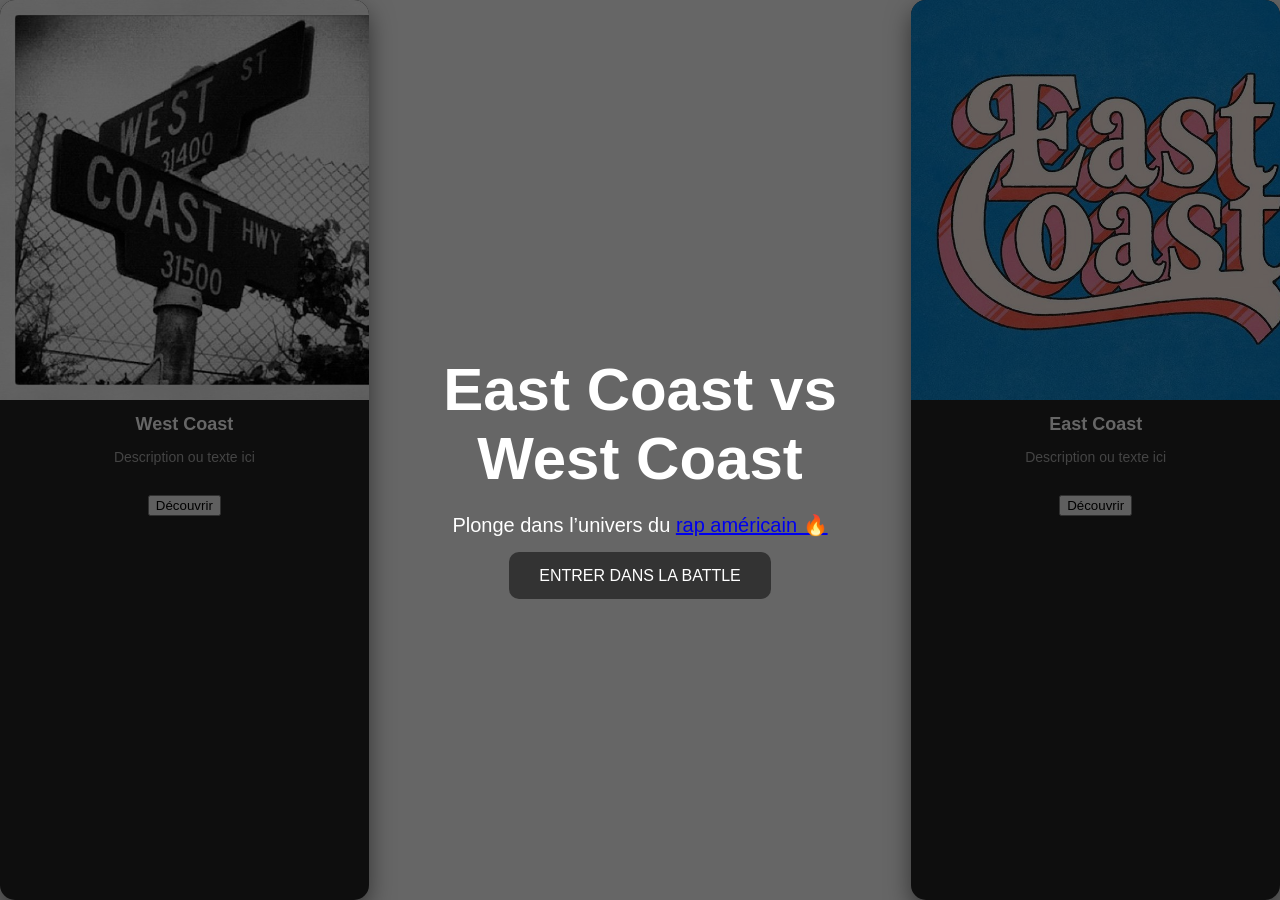
==== index.html @ 99f68077 "Update index.html" ====
<!DOCTYPE html>
<html lang="fr">
<head>
  <meta charset="UTF-8">
  <title>East vs West</title>

  <!-- CSS intégré -->
  <style>
    /* GLOBAL */
    body {
      margin: 0;
      font-family: Arial, sans-serif;
      height: 100vh;
      display: flex;
      justify-content: center;
      align-items: center;
      background: url('media/background.jpg') center/cover no-repeat;
      color: white;
      position: relative;
    }

    /* CARTES */
    .card {
      background: #222;
      border-radius: 15px;
      box-shadow: 0 10px 25px rgba(0,0,0,0.5);
      overflow: hidden;
      width: 500px;
      height: 900px;
      text-align: center;
      cursor: pointer;
      transition: transform 0.3s;
    }

    .card:hover {
      transform: scale(1.05);
    }

    .card img {
      height: 400px;
      object-fit: cover;
    }

    .card-content {
      padding: 10px;
    }

    .card-content h2 {
      margin: 0;
      font-size: 18px;
    }

    .card-content p {
      font-size: 14px;
      color: #aaa;
    }

    /* CARTE CENTRALE */
    .main-card {
      width: 400px;
      background: #333;
    }

    .main-card img {
      height: 250px;
    }

    .main-card button {
      margin-top: 10px;
      padding: 10px 15px;
      border: none;
      background: black;
      color: white;
      border-radius: 5px;
      cursor: pointer;
      transition: 0.3s;
    }

    .main-card button:hover {
      background: lime;
      color: black;
    }

    /* OVERLAY sombre pour contraste */
    .overlay {
      position: absolute;
      width: 100%;
      height: 100%;
      background: rgba(0,0,0,0.6);
      top: 0;
      left: 0;
      z-index: 1;
    }

    .home-container {
      position: relative;
      z-index: 2;
      text-align: center;
    }

    h1 {
      font-size: 60px;
      margin-bottom: 20px;
      animation: glow 2s infinite alternate;
    }

    @keyframes glow {
      from { text-shadow: 0 0 10px red; }
      to { text-shadow: 0 0 20px lime; }
    }

    p {
      font-size: 20px;
      margin-bottom: 30px;
    }

    .btn {
      padding: 15px 30px;
      background: #333;
      color: white;
      text-decoration: none;
      border-radius: 10px;
      transition: 0.3s;
    }

    .btn:hover {
      background: lime;
      transform: scale(1.05);
    }

    /* RESPONSIVE */
    @media (max-width: 600px) {
      h1 {
        font-size: 40px;
      }
      p {
        font-size: 16px;
      }
      .btn {
        padding: 12px 20px;
      }
    }
  </style>
</head>

<body>

  <div class="overlay"></div>

  
  <!-- Carte gauche (West Coast) -->
  <div class="card">
    <img src="media/west.jfif" alt="West">
    <div class="card-content">
      <h2>West Coast</h2>
      <p>Description ou texte ici</p>
      <button> Découvrir </button>
    </div>
  </div>

  <div class="home-container">
    <h1>East Coast vs West Coast</h1>
    <p>Plonge dans l’univers du
       <a href=https://www.canva.com/design/DAHEvSX1VmU/fgSewWGHgb8Rw53tkpt_8g/view?embed>
         rap américain 🔥
       </a>
    </p>
    <a href="about.html" class="btn">ENTRER DANS LA BATTLE</a>
  </div>

    <!-- Carte droite (East Coast) -->
  <div class="card">
    <img src="media/east.jfif" alt="East">
    <div class="card-content">
      <h2>East Coast</h2>
      <p>Description ou texte ici</p>
      <button> Découvrir </button>
    </div>
  </div>
  
</body>
</html>
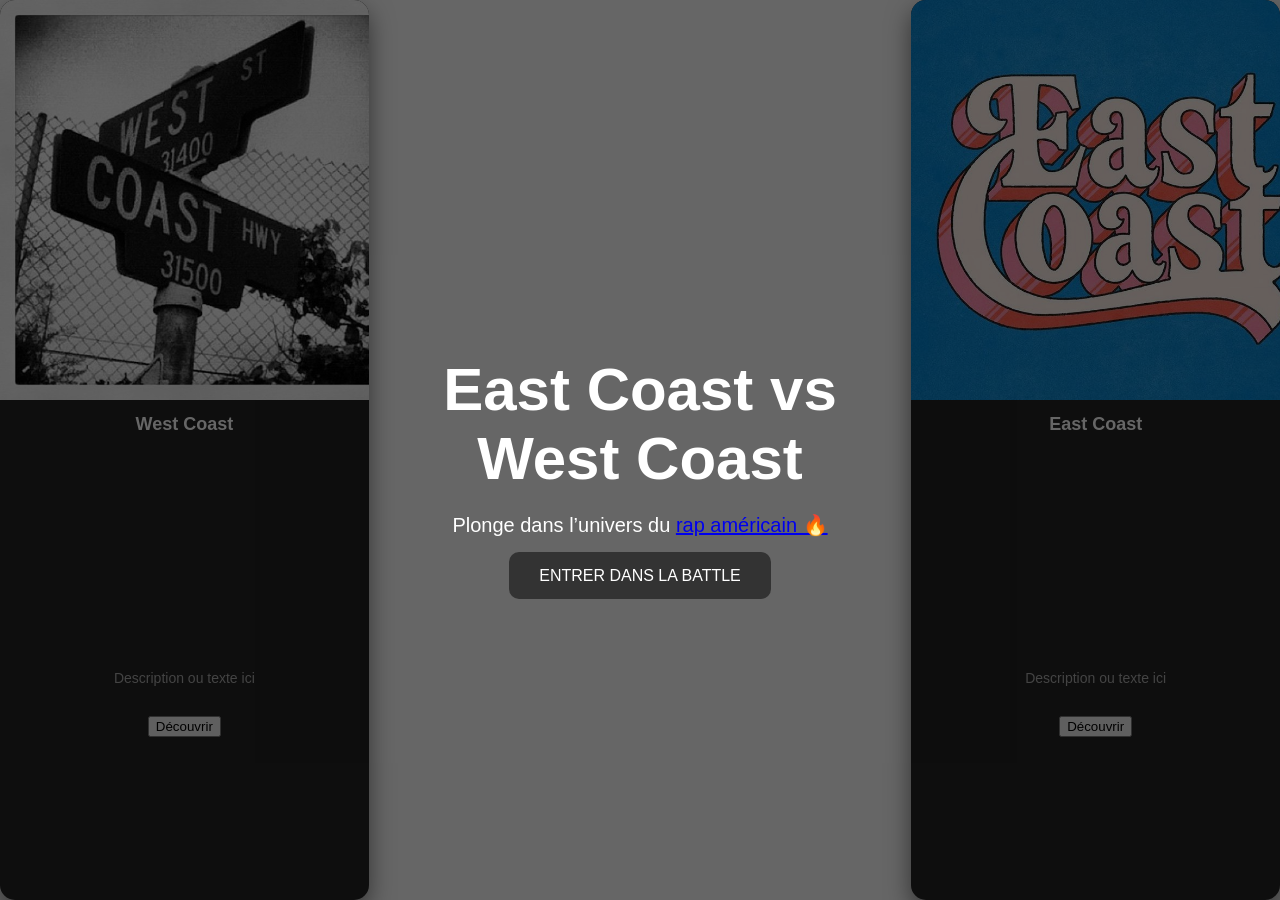
==== commit b1dbb26e: "Update index.html" ====
--- a/index.html
+++ b/index.html
@@ -19,6 +19,21 @@
       position: relative;
     }
 
+    .video-container {
+      position: relative;
+      padding-bottom: 56.25%; /* ratio 16:9 */
+      padding-top: 25px;
+      height: 0;
+    }
+
+    .video-container iframe {
+      position: absolute;
+      top: 0;
+      left: 0;
+      width: 100%;
+      height: 100%;
+    }
+
     /* CARTES */
     .card {
       background: #222;
@@ -153,6 +168,15 @@
     <img src="media/west.jfif" alt="West">
     <div class="card-content">
       <h2>West Coast</h2>
+      <div class="video-container">
+  <iframe width="560" height="315" 
+          src="https://www.youtube.com/embed/dQw4w9WgXcQ" 
+          title="YouTube video player" 
+          frameborder="0" 
+          allow="accelerometer; autoplay; clipboard-write; encrypted-media; gyroscope; picture-in-picture" 
+          allowfullscreen>
+  </iframe>
+</div>
       <p>Description ou texte ici</p>
       <button> Découvrir </button>
     </div>
@@ -173,6 +197,15 @@
     <img src="media/east.jfif" alt="East">
     <div class="card-content">
       <h2>East Coast</h2>
+      <div class="video-container">
+  <iframe width="560" height="315" 
+          src="https://www.youtube.com/embed/dQw4w9WgXcQ" 
+          title="YouTube video player" 
+          frameborder="0" 
+          allow="accelerometer; autoplay; clipboard-write; encrypted-media; gyroscope; picture-in-picture" 
+          allowfullscreen>
+  </iframe>
+</div>
       <p>Description ou texte ici</p>
       <button> Découvrir </button>
     </div>
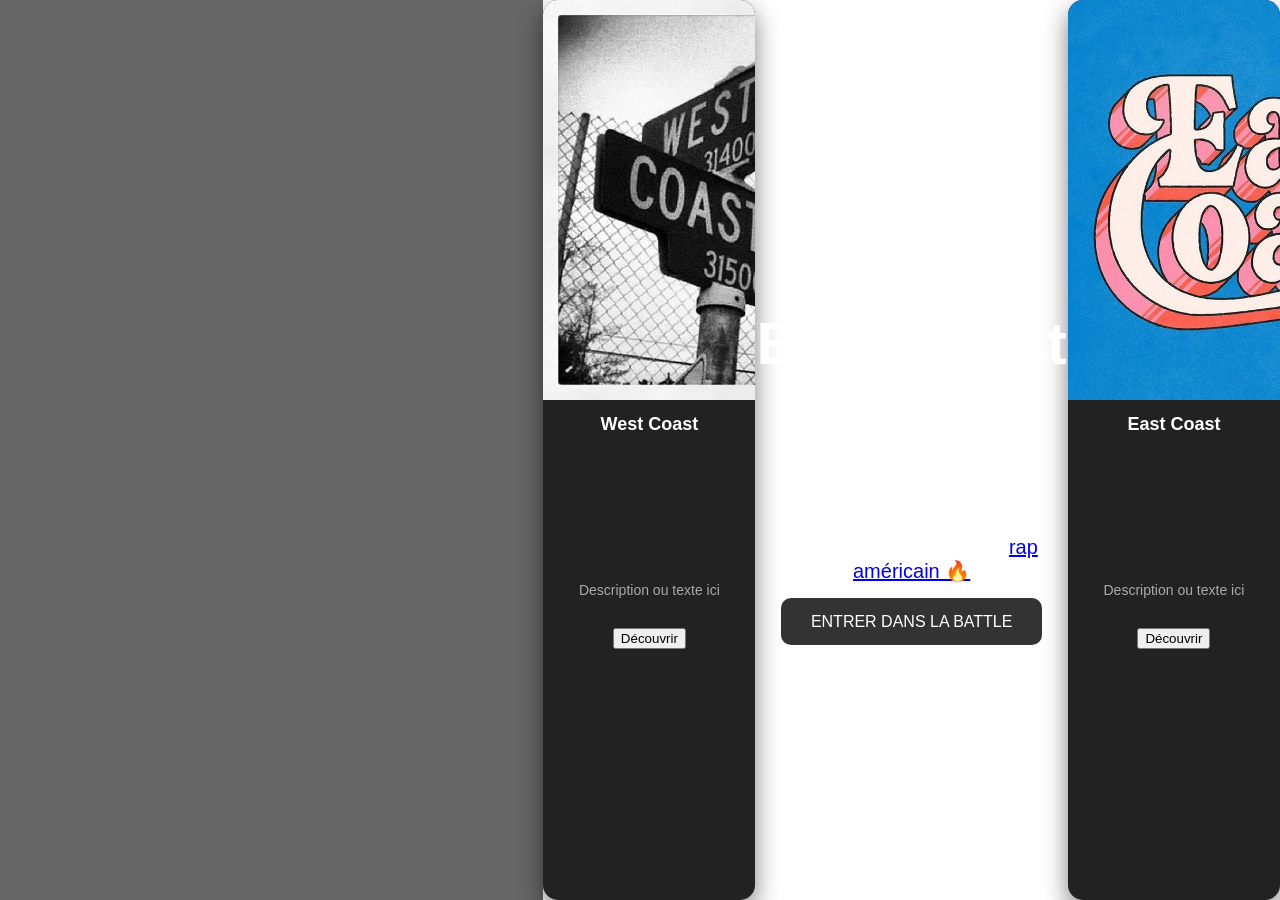
==== commit f6fbd215: "Update index.html" ====
--- a/index.html
+++ b/index.html
@@ -98,7 +98,6 @@
 
     /* OVERLAY sombre pour contraste */
     .overlay {
-      position: absolute;
       width: 100%;
       height: 100%;
       background: rgba(0,0,0,0.6);
@@ -170,7 +169,7 @@
       <h2>West Coast</h2>
       <div class="video-container">
   <iframe width="560" height="315" 
-          src="https://www.youtube.com/embed/dQw4w9WgXcQ" 
+          src="https://www.youtube.com/embed/-7WRgLNNEO0" 
           title="YouTube video player" 
           frameborder="0" 
           allow="accelerometer; autoplay; clipboard-write; encrypted-media; gyroscope; picture-in-picture" 
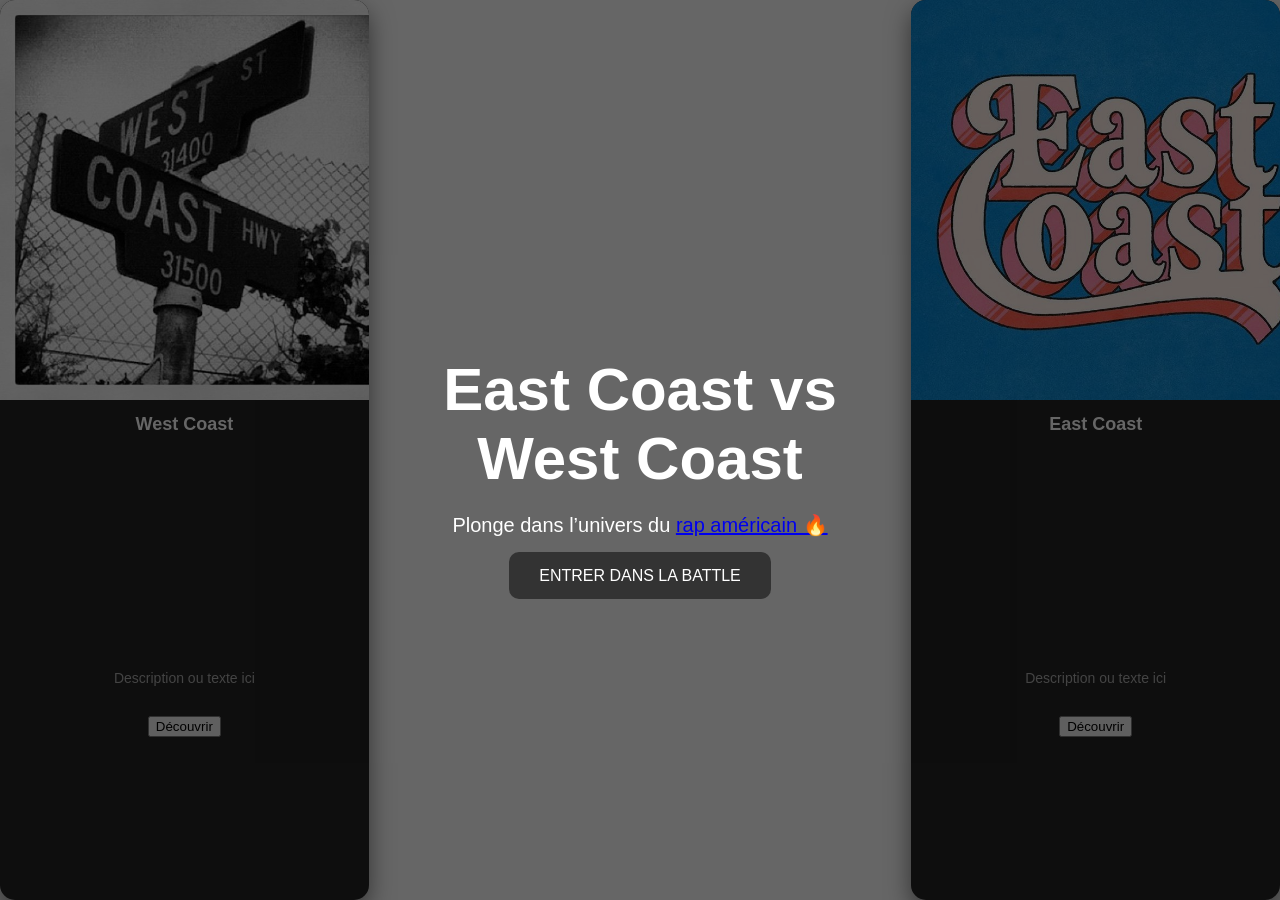
==== commit 99ee0ebb: "Update index.html" ====
--- a/index.html
+++ b/index.html
@@ -98,6 +98,7 @@
 
     /* OVERLAY sombre pour contraste */
     .overlay {
+      position: absolute;
       width: 100%;
       height: 100%;
       background: rgba(0,0,0,0.6);
@@ -198,7 +199,7 @@
       <h2>East Coast</h2>
       <div class="video-container">
   <iframe width="560" height="315" 
-          src="https://www.youtube.com/embed/dQw4w9WgXcQ" 
+          src="https://www.youtube.com/embed/eDB-c-NFNJE" 
           title="YouTube video player" 
           frameborder="0" 
           allow="accelerometer; autoplay; clipboard-write; encrypted-media; gyroscope; picture-in-picture" 
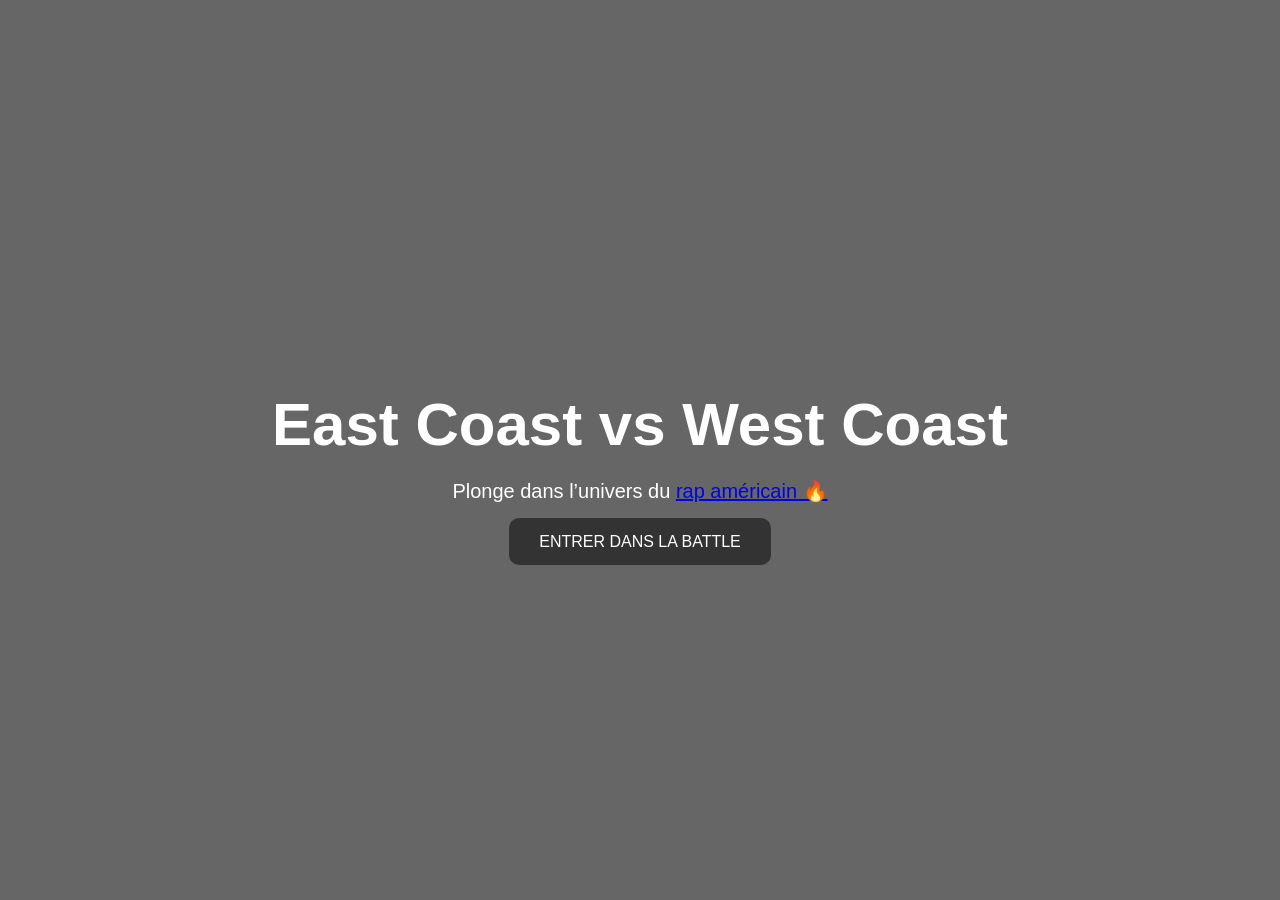
==== commit 7c6c8f53: "Update index.html" ====
--- a/index.html
+++ b/index.html
@@ -32,68 +32,6 @@
       left: 0;
       width: 100%;
       height: 100%;
-    }
-
-    /* CARTES */
-    .card {
-      background: #222;
-      border-radius: 15px;
-      box-shadow: 0 10px 25px rgba(0,0,0,0.5);
-      overflow: hidden;
-      width: 500px;
-      height: 900px;
-      text-align: center;
-      cursor: pointer;
-      transition: transform 0.3s;
-    }
-
-    .card:hover {
-      transform: scale(1.05);
-    }
-
-    .card img {
-      height: 400px;
-      object-fit: cover;
-    }
-
-    .card-content {
-      padding: 10px;
-    }
-
-    .card-content h2 {
-      margin: 0;
-      font-size: 18px;
-    }
-
-    .card-content p {
-      font-size: 14px;
-      color: #aaa;
-    }
-
-    /* CARTE CENTRALE */
-    .main-card {
-      width: 400px;
-      background: #333;
-    }
-
-    .main-card img {
-      height: 250px;
-    }
-
-    .main-card button {
-      margin-top: 10px;
-      padding: 10px 15px;
-      border: none;
-      background: black;
-      color: white;
-      border-radius: 5px;
-      cursor: pointer;
-      transition: 0.3s;
-    }
-
-    .main-card button:hover {
-      background: lime;
-      color: black;
     }
 
     /* OVERLAY sombre pour contraste */
@@ -162,26 +100,6 @@
 
   <div class="overlay"></div>
 
-  
-  <!-- Carte gauche (West Coast) -->
-  <div class="card">
-    <img src="media/west.jfif" alt="West">
-    <div class="card-content">
-      <h2>West Coast</h2>
-      <div class="video-container">
-  <iframe width="560" height="315" 
-          src="https://www.youtube.com/embed/-7WRgLNNEO0" 
-          title="YouTube video player" 
-          frameborder="0" 
-          allow="accelerometer; autoplay; clipboard-write; encrypted-media; gyroscope; picture-in-picture" 
-          allowfullscreen>
-  </iframe>
-</div>
-      <p>Description ou texte ici</p>
-      <button> Découvrir </button>
-    </div>
-  </div>
-
   <div class="home-container">
     <h1>East Coast vs West Coast</h1>
     <p>Plonge dans l’univers du
@@ -191,25 +109,6 @@
     </p>
     <a href="about.html" class="btn">ENTRER DANS LA BATTLE</a>
   </div>
-
-    <!-- Carte droite (East Coast) -->
-  <div class="card">
-    <img src="media/east.jfif" alt="East">
-    <div class="card-content">
-      <h2>East Coast</h2>
-      <div class="video-container">
-  <iframe width="560" height="315" 
-          src="https://www.youtube.com/embed/eDB-c-NFNJE" 
-          title="YouTube video player" 
-          frameborder="0" 
-          allow="accelerometer; autoplay; clipboard-write; encrypted-media; gyroscope; picture-in-picture" 
-          allowfullscreen>
-  </iframe>
-</div>
-      <p>Description ou texte ici</p>
-      <button> Découvrir </button>
-    </div>
-  </div>
   
 </body>
 </html>
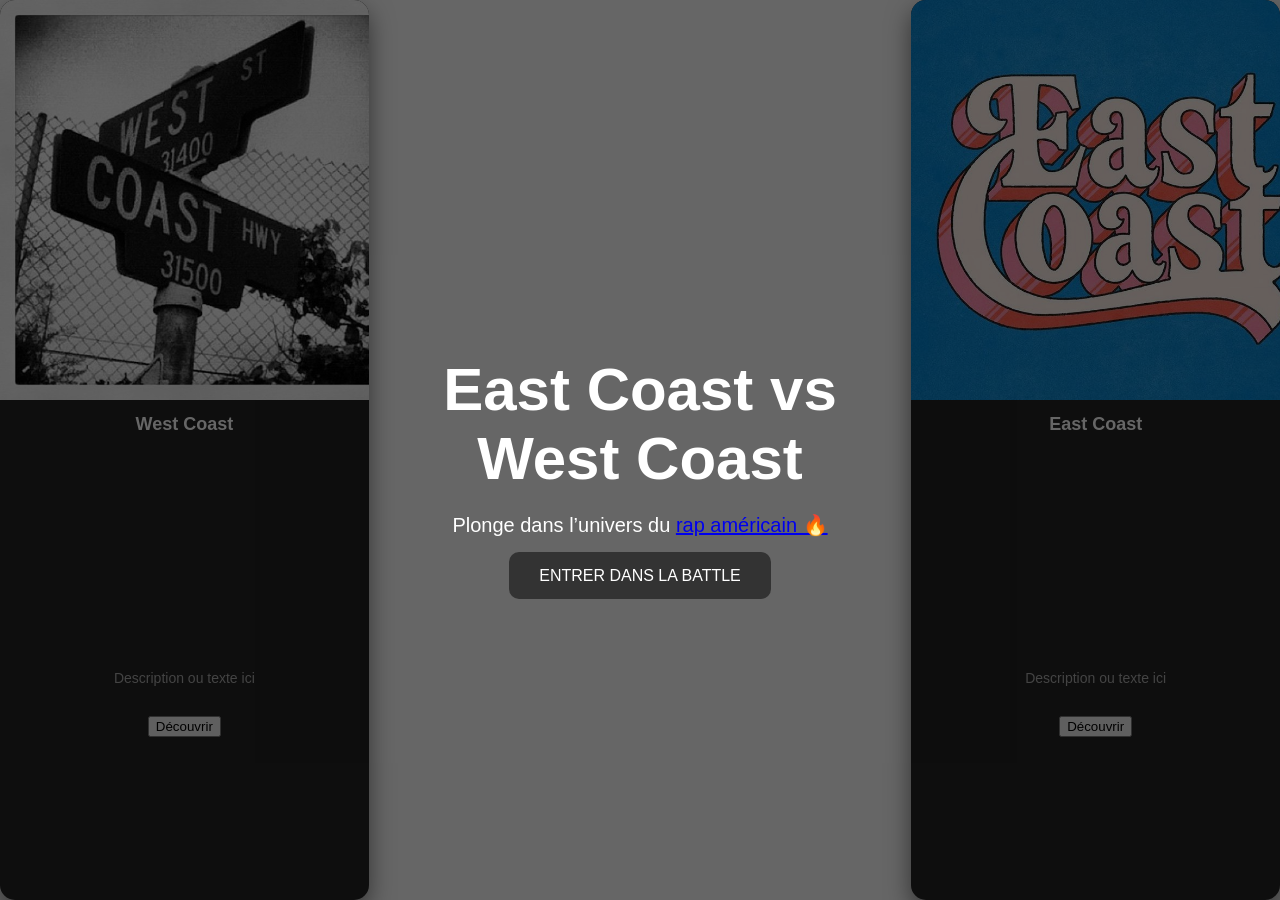
==== commit 0d0fe976: "Update index.html" ====
--- a/index.html
+++ b/index.html
@@ -34,6 +34,68 @@
       height: 100%;
     }
 
+    /* CARTES */
+    .card {
+      background: #222;
+      border-radius: 15px;
+      box-shadow: 0 10px 25px rgba(0,0,0,0.5);
+      overflow: hidden;
+      width: 500px;
+      height: 900px;
+      text-align: center;
+      cursor: pointer;
+      transition: transform 0.3s;
+    }
+
+    .card:hover {
+      transform: scale(1.05);
+    }
+
+    .card img {
+      height: 400px;
+      object-fit: cover;
+    }
+
+    .card-content {
+      padding: 10px;
+    }
+
+    .card-content h2 {
+      margin: 0;
+      font-size: 18px;
+    }
+
+    .card-content p {
+      font-size: 14px;
+      color: #aaa;
+    }
+
+    /* CARTE CENTRALE */
+    .main-card {
+      width: 400px;
+      background: #333;
+    }
+
+    .main-card img {
+      height: 250px;
+    }
+
+    .main-card button {
+      margin-top: 10px;
+      padding: 10px 15px;
+      border: none;
+      background: black;
+      color: white;
+      border-radius: 5px;
+      cursor: pointer;
+      transition: 0.3s;
+    }
+
+    .main-card button:hover {
+      background: lime;
+      color: black;
+    }
+
     /* OVERLAY sombre pour contraste */
     .overlay {
       position: absolute;
@@ -100,6 +162,26 @@
 
   <div class="overlay"></div>
 
+  
+  <!-- Carte gauche (West Coast) -->
+  <div class="card">
+    <img src="media/west.jfif" alt="West">
+    <div class="card-content">
+      <h2>West Coast</h2>
+      <div class="video-container">
+  <iframe width="560" height="315" 
+          src="https://www.youtube.com/embed/-7WRgLNNEO0" 
+          title="YouTube video player" 
+          frameborder="0" 
+          allow="accelerometer; autoplay; clipboard-write; encrypted-media; gyroscope; picture-in-picture" 
+          allowfullscreen>
+  </iframe>
+</div>
+      <p>Description ou texte ici</p>
+      <button> Découvrir </button>
+    </div>
+  </div>
+
   <div class="home-container">
     <h1>East Coast vs West Coast</h1>
     <p>Plonge dans l’univers du
@@ -109,6 +191,25 @@
     </p>
     <a href="about.html" class="btn">ENTRER DANS LA BATTLE</a>
   </div>
+
+    <!-- Carte droite (East Coast) -->
+  <div class="card">
+    <img src="media/east.jfif" alt="East">
+    <div class="card-content">
+      <h2>East Coast</h2>
+      <div class="video-container">
+  <iframe width="560" height="315" 
+          src="https://www.youtube.com/embed/eDB-c-NFNJE" 
+          title="YouTube video player" 
+          frameborder="0" 
+          allow="accelerometer; autoplay; clipboard-write; encrypted-media; gyroscope; picture-in-picture" 
+          allowfullscreen>
+  </iframe>
+</div>
+      <p>Description ou texte ici</p>
+      <button> Découvrir </button>
+    </div>
+  </div>
   
 </body>
 </html>
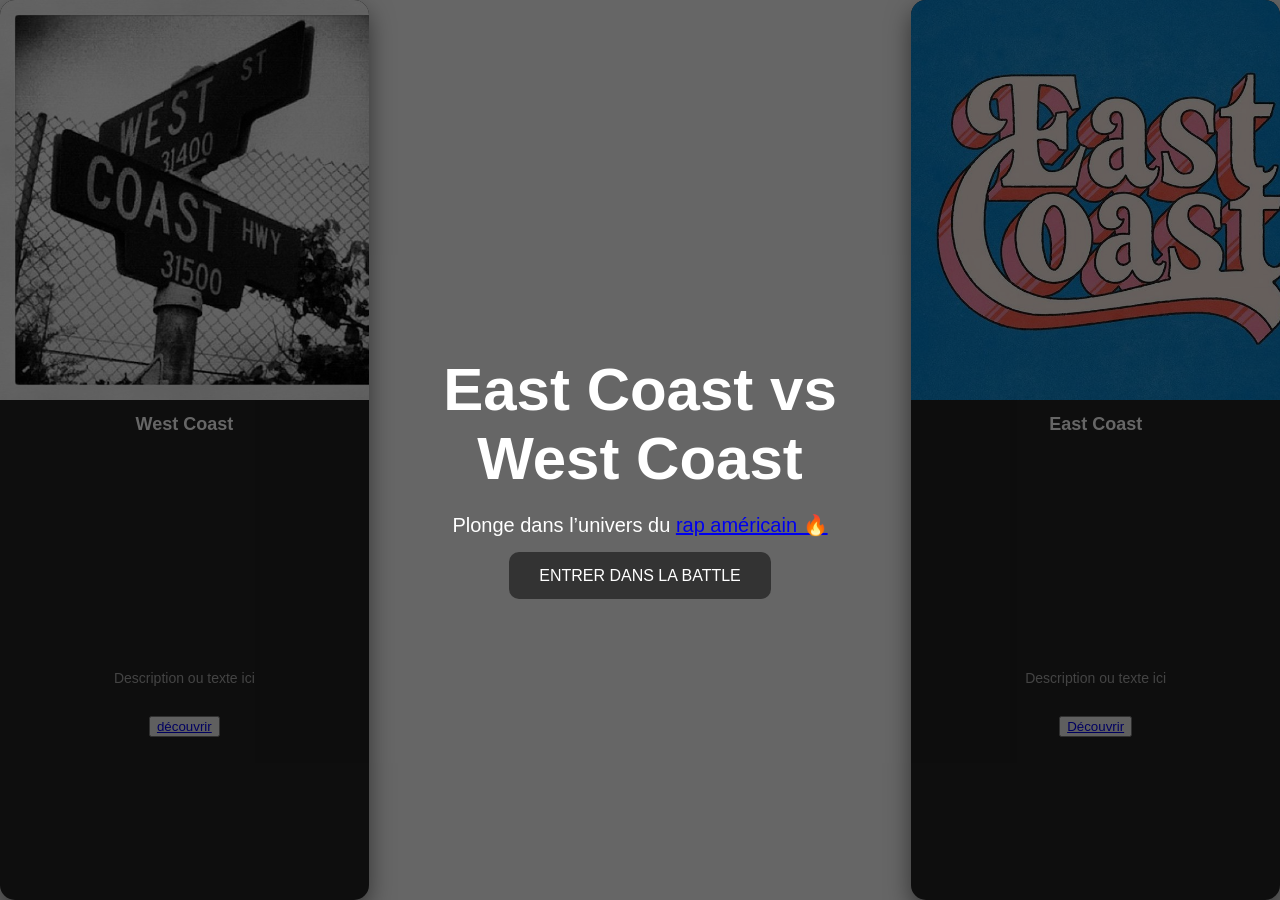
==== commit e705a1b7: "Update index.html" ====
--- a/index.html
+++ b/index.html
@@ -14,7 +14,7 @@
       display: flex;
       justify-content: center;
       align-items: center;
-      background: url('media/background.jpg') center/cover no-repeat;
+      background: url('https://www.canva.com/design/DAHGQoTzYYk/bogIy7gEcqde2rsdg1YdmA/view?embed') center/cover no-repeat;
       color: white;
       position: relative;
     }
@@ -178,7 +178,11 @@
   </iframe>
 </div>
       <p>Description ou texte ici</p>
-      <button> Découvrir </button>
+      <button> 
+      <a href=https://www.canva.com/design/DAHGRFd7O0w/LHeL-TBd6iTYiST9lmaIfA/view?embed>
+        découvrir 
+      </a>
+      </button>
     </div>
   </div>
 
@@ -207,7 +211,10 @@
   </iframe>
 </div>
       <p>Description ou texte ici</p>
-      <button> Découvrir </button>
+      <button> <a href=https://www.canva.com/design/DAHGQ0-KdcI/hRCXZEWDPlyg1RIC3xnMvQ/view?embed> 
+      Découvrir 
+      </a>
+      </button>
     </div>
   </div>
   
